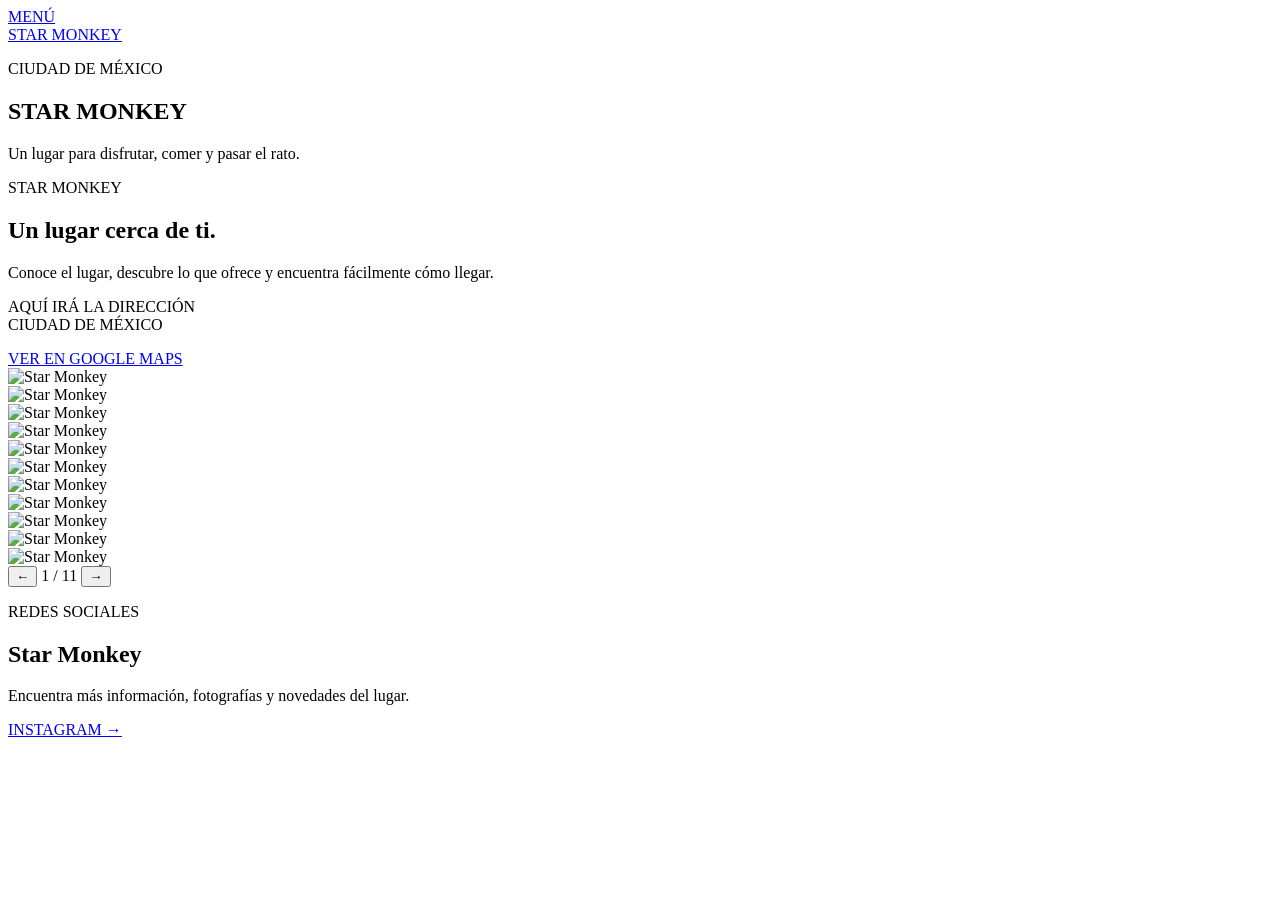
==== index.html @ deee1b15 "Add index.html for Star Monkey website This commit adds a new HTML file for the Star Monkey website," ====
<!DOCTYPE html>
<html lang="es">

<head>

    <meta charset="UTF-8">

    <meta name="viewport"
          content="width=device-width, initial-scale=1.0">

    <title>Star Monkey</title>

    <link rel="stylesheet"
          href="style.css">

</head>


<body>


<!-- FLOATING MENU -->

<a href="menu.html"
   class="floating-menu">

    MENÚ

</a>



<!-- HEADER -->

<header>

    <nav>

        <a href="index.html"
           class="site-name">

            STAR MONKEY

        </a>

    </nav>

</header>



<!-- HERO -->

<section class="hero">

    <div class="hero-content">

        <p class="hero-location">

            CIUDAD DE MÉXICO

        </p>


        <h1>

            STAR MONKEY

        </h1>


        <p class="hero-description">

            Un lugar para disfrutar, comer y pasar el rato.

        </p>

    </div>

</section>



<!-- BUSINESS / LOCATION -->

<section class="business-location">

    <div class="business-location-overlay">

        <p class="section-label">

            STAR MONKEY

        </p>


        <h2>

            Un lugar cerca de ti.

        </h2>


        <p>

            Conoce el lugar, descubre lo que ofrece
            y encuentra fácilmente cómo llegar.

        </p>


        <p class="location-address">

            AQUÍ IRÁ LA DIRECCIÓN<br>
            CIUDAD DE MÉXICO

        </p>


        <a href="#"
           target="_blank"
           rel="noopener noreferrer"
           class="location-button">

            VER EN GOOGLE MAPS

        </a>

    </div>

</section>



<!-- GALLERY -->

<section class="gallery-section">

    <div class="gallery">

        <div class="gallery-track">


            <div class="gallery-item">

                <img src="images/2.png"
                     alt="Star Monkey">

            </div>


            <div class="gallery-item">

                <img src="images/3.png"
                     alt="Star Monkey">

            </div>


            <div class="gallery-item">

                <img src="images/4.png"
                     alt="Star Monkey">

            </div>


            <div class="gallery-item">

                <img src="images/5.png"
                     alt="Star Monkey">

            </div>


            <div class="gallery-item">

                <img src="images/6.png"
                     alt="Star Monkey">

            </div>


            <div class="gallery-item">

                <img src="images/7.png"
                     alt="Star Monkey">

            </div>


            <div class="gallery-item">

                <img src="images/8.png"
                     alt="Star Monkey">

            </div>


            <div class="gallery-item">

                <img src="images/9.png"
                     alt="Star Monkey">

            </div>


            <div class="gallery-item">

                <img src="images/10.png"
                     alt="Star Monkey">

            </div>


            <div class="gallery-item">

                <img src="images/11.png"
                     alt="Star Monkey">

            </div>


            <div class="gallery-item">

                <img src="images/12.png"
                     alt="Star Monkey">

            </div>


        </div>



        <div class="gallery-controls">

            <button id="prev-button">
                ←
            </button>


            <span id="gallery-counter">
                1 / 11
            </span>


            <button id="next-button">
                →
            </button>

        </div>

    </div>

</section>



<!-- SOCIAL -->

<section class="instagram">

    <div class="instagram-content">

        <p class="section-label">

            REDES SOCIALES

        </p>


        <h2>

            Star Monkey

        </h2>


        <p>

            Encuentra más información,
            fotografías y novedades del lugar.

        </p>


        <a href="#"
           target="_blank"
           rel="noopener noreferrer"
           class="instagram-button">

            INSTAGRAM →

        </a>

    </div>

</section>



<script src="script.js"
        defer></script>


</body>

</html>
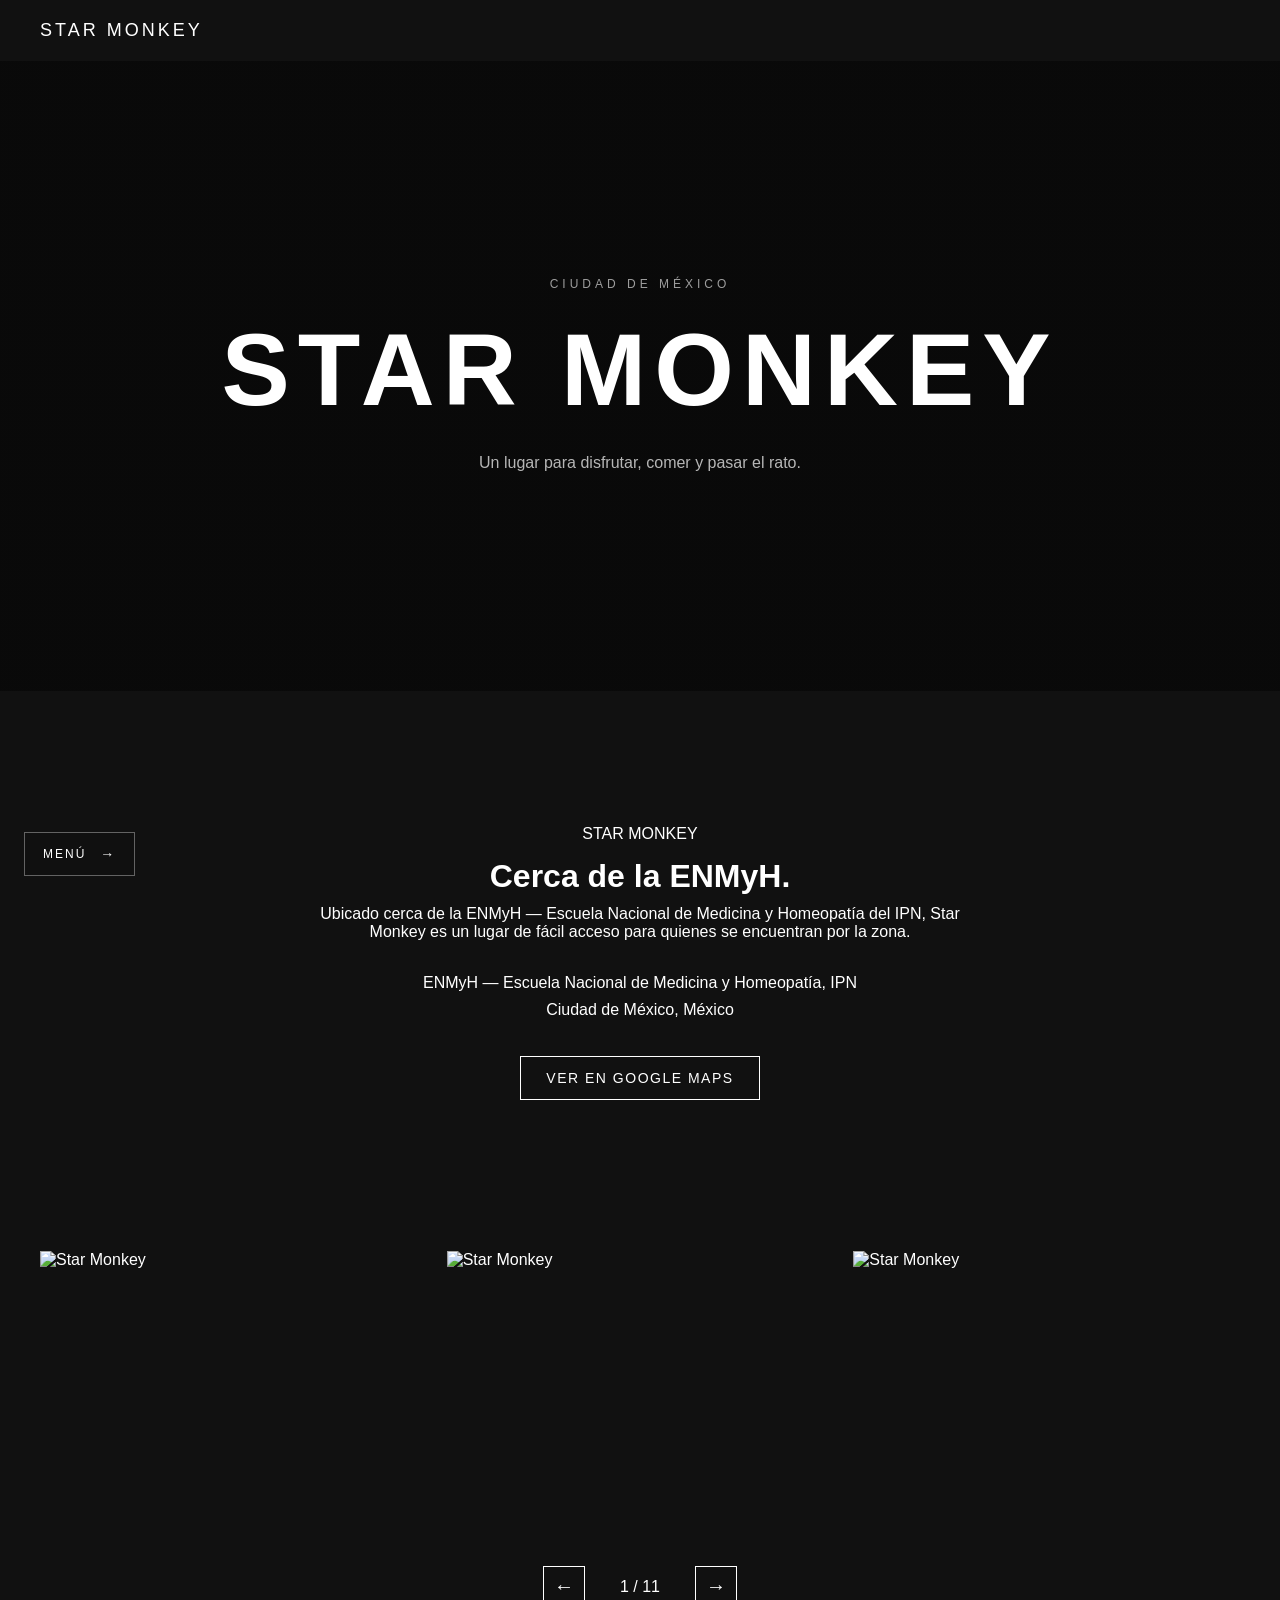
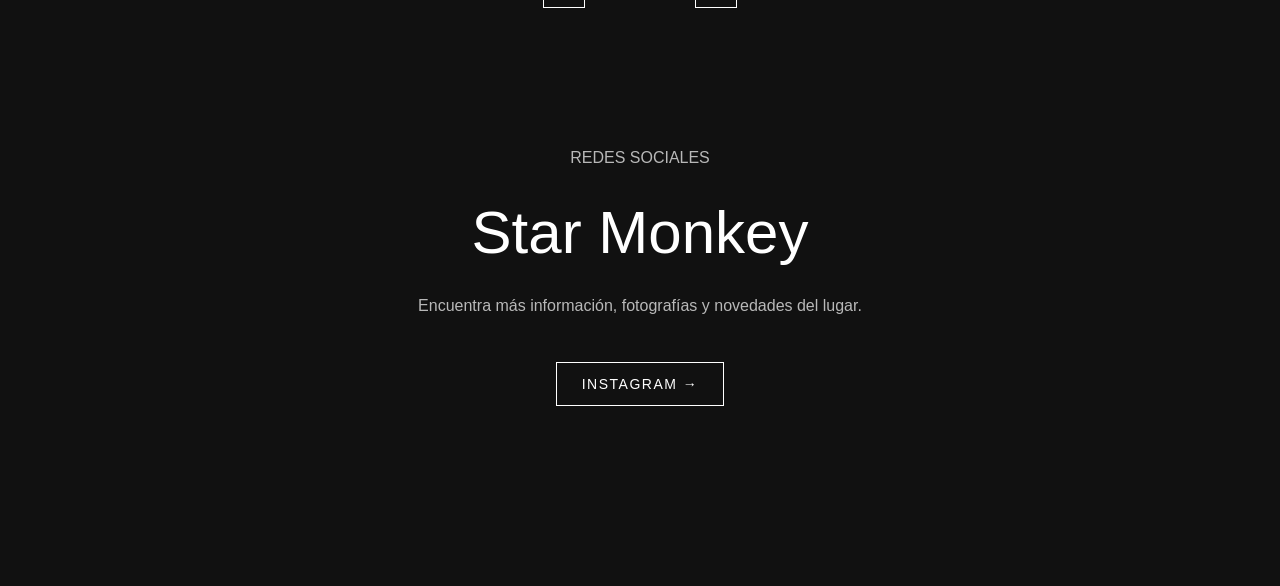
==== commit a8708f3a: "Revise location information and add map link Updated location details and added a link to Google Map" ====
--- a/index.html
+++ b/index.html
@@ -91,33 +91,31 @@
 
             STAR MONKEY
 
-        </p>
-
-
         <h2>
 
-            Un lugar cerca de ti.
+            Cerca de la ENMyH.
 
         </h2>
 
 
         <p>
 
-            Conoce el lugar, descubre lo que ofrece
-            y encuentra fácilmente cómo llegar.
+            Ubicado cerca de la ENMyH — Escuela Nacional de Medicina
+            y Homeopatía del IPN, Star Monkey es un lugar de fácil acceso
+            para quienes se encuentran por la zona.
 
         </p>
 
 
         <p class="location-address">
 
-            AQUÍ IRÁ LA DIRECCIÓN<br>
-            CIUDAD DE MÉXICO
-
-        </p>
-
-
-        <a href="#"
+            ENMyH — Escuela Nacional de Medicina y Homeopatía, IPN<br>
+            Ciudad de México, México
+
+        </p>
+
+
+        <a href="https://maps.app.goo.gl/2Eof5pSj2y9K4NgHA"
            target="_blank"
            rel="noopener noreferrer"
            class="location-button">
--- a/style.css
+++ b/style.css
@@ -0,0 +1,711 @@
+/* =========================================
+   BASIC
+========================================= */
+
+* {
+    box-sizing: border-box;
+}
+
+
+body {
+
+    margin: 0;
+
+    background-color: #111;
+
+    color: white;
+
+    font-family:
+        Arial,
+        Helvetica,
+        sans-serif;
+
+}
+
+
+/* =========================================
+   HEADER
+========================================= */
+
+header {
+
+    padding: 20px 40px;
+
+}
+
+
+nav {
+
+    display: flex;
+
+    justify-content: space-between;
+
+    align-items: center;
+
+}
+
+
+.site-name {
+
+    color: white;
+
+    text-decoration: none;
+
+    font-size: 18px;
+
+    letter-spacing: 3px;
+
+}
+
+/* =========================================
+   HERO
+========================================= */
+
+.hero {
+
+    min-height: 70vh;
+
+    display: flex;
+
+    justify-content: center;
+
+    align-items: center;
+
+    text-align: center;
+
+
+    background-image:
+
+        linear-gradient(
+            rgba(0, 0, 0, 0.45),
+            rgba(0, 0, 0, 0.45)
+        ),
+
+        url("images/1.png");
+
+
+    background-size: contain;
+
+    background-repeat: no-repeat;
+
+    background-position: center;
+
+    background-color: #111;
+
+}
+
+
+.hero-content {
+
+    padding: 20px;
+
+}
+
+
+.hero-location {
+
+    font-size: 12px;
+
+    letter-spacing: 4px;
+
+    margin-bottom: 20px;
+
+    opacity: 0.6;
+
+}
+
+
+h1 {
+
+    font-size:
+        clamp(50px, 8vw, 110px);
+
+    letter-spacing: 8px;
+
+    margin: 0;
+
+}
+
+
+.hero-description {
+
+    margin-top: 25px;
+
+    font-size: 16px;
+
+    opacity: 0.7;
+
+}
+
+
+/* BUSINESS / LOCATION */
+
+.business-location {
+    width: 100%;
+    min-height: 500px;
+
+    background-color: #111;
+
+    display: flex;
+    justify-content: center;
+    align-items: center;
+
+    position: relative;
+}
+
+
+.business-location-overlay {
+    position: relative;
+    z-index: 1;
+
+    width: 90%;
+    max-width: 650px;
+
+    margin-top: 65px;
+
+    text-align: center;
+}
+
+.business-location-overlay h2 {
+    margin: 15px 0 10px;
+    font-size: 32px;
+}
+
+.business-location-overlay p {
+    margin: 8px 0;
+}
+
+.location-address {
+    margin-top: 28px !important;
+    line-height: 1.7;
+}
+
+.business-location .location-button {
+    display: inline-flex;
+    align-items: center;
+    justify-content: center;
+
+    margin-top: 25px;
+    margin-bottom: 30px;
+
+    padding: 13px 25px;
+
+    border: 1px solid #fff;
+
+    color: #fff;
+    text-decoration: none;
+
+    font-size: 14px;
+    letter-spacing: 1.5px;
+
+    transition: background 0.3s ease,
+                color 0.3s ease;
+}
+
+.business-location .location-button:hover {
+    background: #fff;
+    color: #111;
+}
+
+@media (max-width: 700px) {
+
+.business-location {
+    min-height: 650px;
+
+    background-size: 100% auto;
+    background-position: center 50%;
+}
+
+    .business-location-overlay {
+        margin-top: 45px;
+    }
+
+    .business-location-overlay h2 {
+        font-size: 27px;
+    }
+}
+/* =========================================
+   GALLERY
+========================================= */
+
+.gallery-section {
+    width: 100%;
+    overflow: hidden;
+    padding-top: 60px;
+}
+.gallery {
+    width: 100%;
+    max-width: 1200px;
+    margin: 0 auto;
+    overflow: hidden;
+}
+
+.gallery-track {
+    display: flex;
+    gap: 20px;
+    transition: transform 0.5s ease;
+    will-change: transform;
+}
+
+.gallery-item {
+    flex: 0 0 calc((100% - 40px) / 3);
+    aspect-ratio: 4 / 3;
+    overflow: hidden;
+}
+
+.gallery-item img {
+    width: 100%;
+    height: 100%;
+    display: block;
+    object-fit: cover;
+    object-position: center;
+}
+
+.gallery-controls {
+    display: flex;
+    justify-content: center;
+    align-items: center;
+    gap: 25px;
+    margin-top: 25px;
+}
+
+.gallery-controls button {
+    width: 42px;
+    height: 42px;
+    border: 1px solid #fff;
+    background: transparent;
+    color: #fff;
+    cursor: pointer;
+    font-size: 20px;
+}
+
+.gallery-controls button:hover {
+    background: #fff;
+    color: #111;
+}
+
+#gallery-counter {
+    min-width: 60px;
+    text-align: center;
+}
+
+@media (max-width: 700px) {
+
+    .gallery-track {
+        gap: 0;
+    }
+
+    .gallery-item {
+        flex: 0 0 100%;
+        aspect-ratio: 1 / 1;
+    }
+
+}
+/* =========================================
+   LOCATION
+========================================= */
+
+.location {
+
+    padding: 140px 20px;
+
+    text-align: center;
+
+}
+
+
+.location-content {
+
+    max-width: 700px;
+
+    margin: 0 auto;
+
+}
+
+
+.location h2 {
+
+    font-size:
+        clamp(32px, 5vw, 60px);
+
+    font-weight: 400;
+
+    margin: 25px 0;
+
+}
+
+
+.location p {
+
+    line-height: 1.8;
+
+    opacity: 0.7;
+
+}
+
+
+.location-button,
+.instagram-button {
+
+    display: inline-flex;
+
+    align-items: center;
+
+    justify-content: center;
+
+    margin-top: 30px;
+
+    padding: 14px 22px;
+
+    color: white;
+
+    text-decoration: none;
+
+    border: 1px solid #444;
+
+    font-size: 12px;
+
+    letter-spacing: 2px;
+
+    transition:
+
+        background 0.3s ease,
+
+        color 0.3s ease,
+
+        border-color 0.3s ease;
+
+}
+
+
+.location-button:hover,
+.instagram-button:hover {
+
+    background: white;
+
+    color: #111;
+
+    border-color: white;
+
+}
+
+
+/* =========================================
+   INSTAGRAM
+========================================= */
+
+.instagram {
+
+    padding:
+        120px 20px 180px;
+
+    text-align: center;
+
+}
+
+
+.instagram-content {
+
+    max-width: 700px;
+
+    margin: 0 auto;
+
+}
+
+
+.instagram h2 {
+
+    font-size:
+        clamp(32px, 5vw, 60px);
+
+    font-weight: 400;
+
+    margin: 25px 0;
+
+}
+
+
+.instagram p {
+
+    line-height: 1.8;
+
+    opacity: 0.7;
+
+}
+
+
+/* =========================================
+   FLOATING MENU
+========================================= */
+
+.floating-menu {
+
+    position: fixed;
+
+    left: 24px;
+
+    bottom: 24px;
+
+    z-index: 1000;
+
+
+    display: flex;
+
+    align-items: center;
+
+    gap: 14px;
+
+
+    padding: 13px 18px;
+
+
+    color: white;
+
+    text-decoration: none;
+
+
+    background:
+        rgba(17, 17, 17, 0.85);
+
+
+    border:
+        1px solid
+        rgba(255, 255, 255, 0.35);
+
+
+    backdrop-filter:
+        blur(8px);
+
+
+    font-size: 12px;
+
+    letter-spacing: 2px;
+
+
+    transition:
+
+        background 0.3s ease,
+
+        color 0.3s ease,
+
+        border-color 0.3s ease,
+
+        transform 0.3s ease;
+
+}
+
+
+.floating-menu::after {
+
+    content: "→";
+
+    font-size: 14px;
+
+    transition:
+        transform 0.3s ease;
+
+}
+
+
+.floating-menu:hover {
+
+    background: white;
+
+    color: #111;
+
+    border-color: white;
+
+    transform:
+        translateY(-2px);
+
+}
+
+
+.floating-menu:hover::after {
+
+    transform:
+        translateX(4px);
+
+}
+
+/* INSTAGRAM */
+
+.instagram-button {
+    display: inline-flex;
+    align-items: center;
+    justify-content: center;
+
+    margin-top: 25px;
+    padding: 13px 25px;
+
+    border: 1px solid #fff;
+
+    color: #fff;
+    text-decoration: none;
+
+    font-size: 14px;
+    letter-spacing: 1.5px;
+
+    transition: background 0.3s ease,
+                color 0.3s ease;
+}
+
+.instagram-button:hover {
+    background: #fff;
+    color: #111;
+}
+
+
+/* =========================================
+   MOBILE
+========================================= */
+
+@media (max-width: 700px) {
+
+    .gallery-section {
+        padding-top: 45px;
+    }
+
+    .gallery-item {
+        flex: 0 0 100%;
+        aspect-ratio: 1 / 1;
+    }
+
+    .gallery-controls {
+        margin-top: 20px;
+    }
+
+}
+/* =========================================
+   MENU PAGE
+========================================= */
+
+.menu-page {
+    width: 90%;
+    max-width: 900px;
+    margin: 0 auto;
+    padding: 100px 0 140px;
+}
+
+
+/* CATEGORY */
+
+.menu-category {
+    margin-bottom: 100px;
+}
+
+.menu-category h1 {
+    margin: 0 0 45px;
+
+    font-size: 28px;
+    font-weight: 400;
+
+    letter-spacing: 5px;
+    text-align: center;
+}
+
+
+/* MENU ITEMS */
+
+.menu-items {
+    width: 100%;
+}
+
+
+/* ITEM */
+
+.menu-item {
+    display: flex;
+
+    justify-content: space-between;
+    align-items: flex-start;
+
+    padding: 20px 0;
+
+    border-bottom: 1px solid rgba(255,255,255,0.15);
+}
+
+
+/* NAMES */
+
+.menu-name {
+    display: flex;
+    flex-direction: column;
+
+    gap: 4px;
+
+    line-height: 1.4;
+}
+
+.menu-name span:nth-child(1) {
+    font-size: 17px;
+}
+
+.menu-name span:nth-child(2) {
+    font-size: 13px;
+    opacity: 0.55;
+}
+
+.menu-name span:nth-child(3) {
+    font-size: 13px;
+    opacity: 0.55;
+}
+
+
+/* PRICE */
+
+.menu-price {
+    font-size: 15px;
+    margin-left: 30px;
+
+    /* TEMPORARILY HIDDEN
+       Prices remain in the HTML
+       and can be shown later. */
+
+    display: none;
+}
+
+
+/* BACK BUTTON */
+
+.menu-page + .floating-menu {
+    text-decoration: none;
+}
+
+
+/* =========================================
+   MOBILE
+========================================= */
+
+@media (max-width: 700px) {
+
+    .menu-page {
+        width: 88%;
+        padding: 70px 0 120px;
+    }
+
+    .menu-category {
+        margin-bottom: 75px;
+    }
+
+    .menu-category h1 {
+        margin-bottom: 30px;
+
+        font-size: 22px;
+        letter-spacing: 4px;
+    }
+
+    .menu-item {
+        padding: 17px 0;
+    }
+
+    .menu-name span:nth-child(1) {
+        font-size: 16px;
+    }
+
+    .menu-name span:nth-child(2),
+    .menu-name span:nth-child(3) {
+        font-size: 12px;
+    }
+
+}
